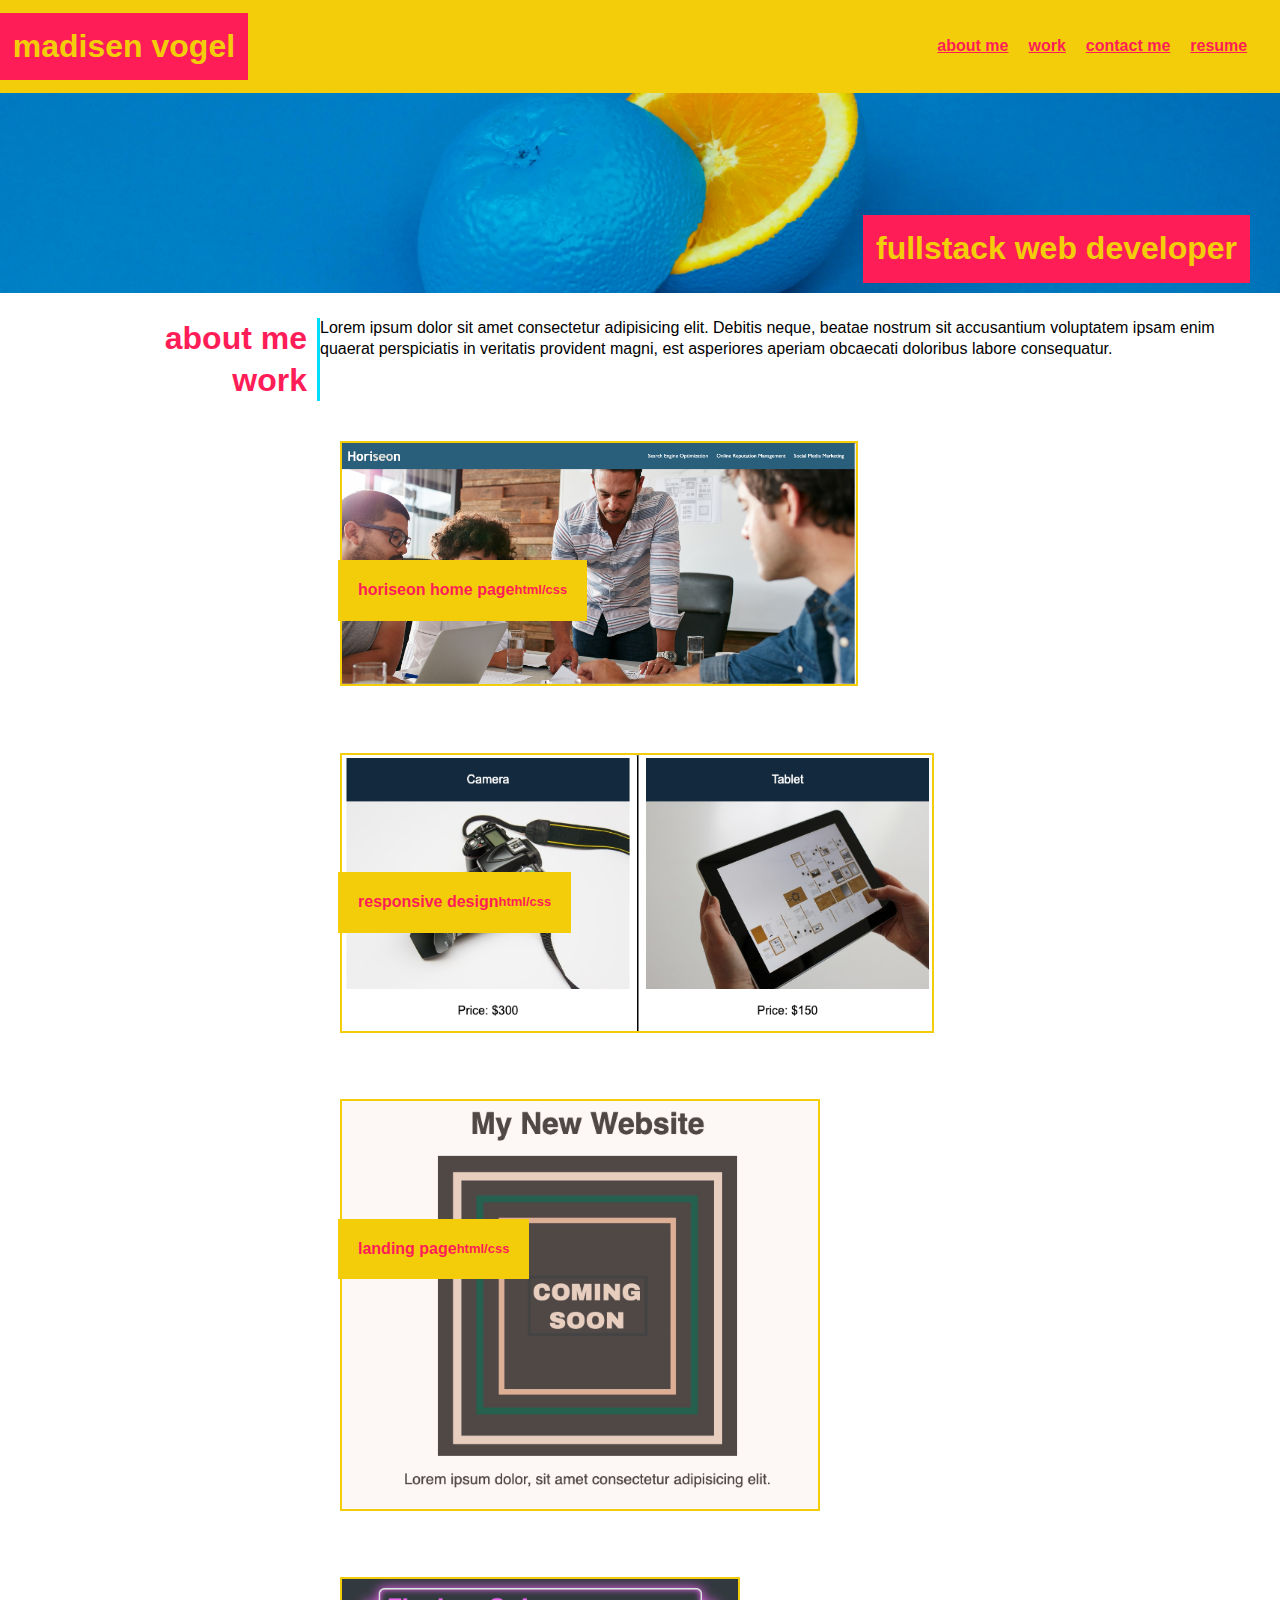
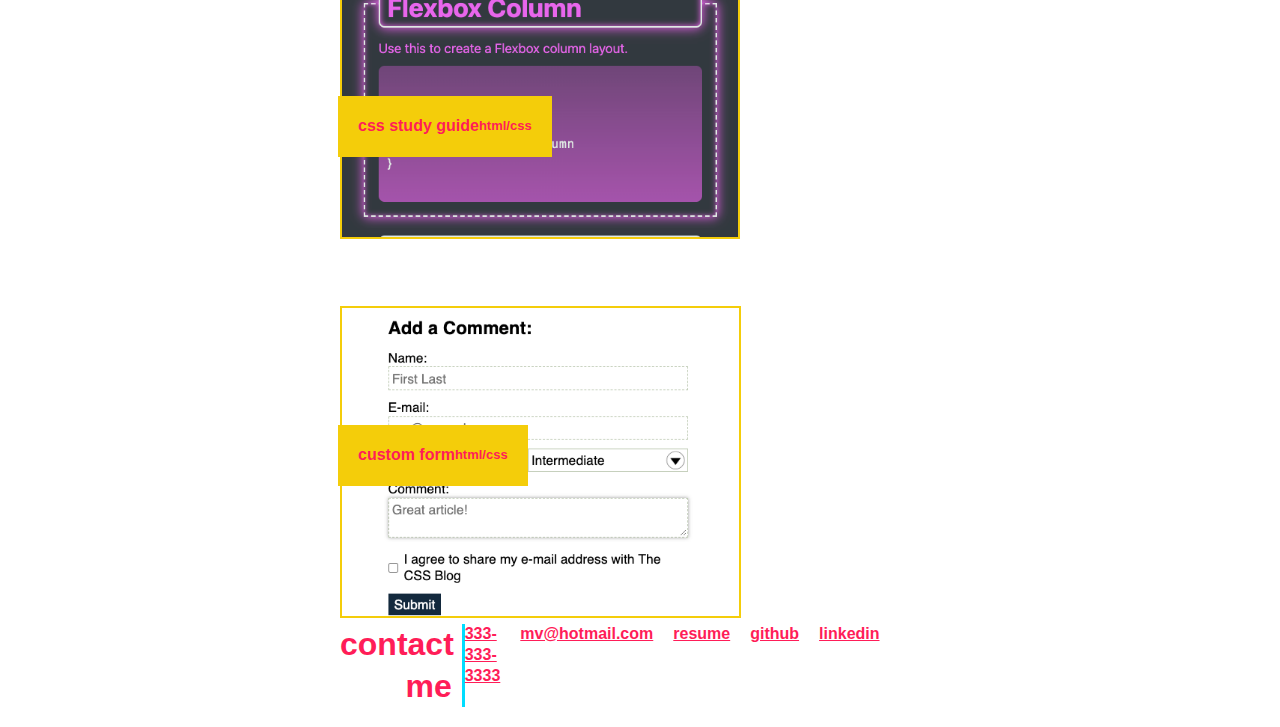
==== index.html @ fd01ebac "initial commit" ====
<!DOCTYPE html>
<html lang="en">
<head>
    <meta charset="UTF-8">
    <meta http-equiv="X-UA-Compatible" content="IE=edge">
    <meta name="viewport" content="width=device-width, initial-scale=1.0">
    <title>Portfolio</title>
    <link rel="stylesheet" href="assets/css/reset.css" />
    <link rel="stylesheet" href="./assets/css/style.css" />
</head>
    
<body>
    
    <header>
        <h1 class="name">madisen vogel</h1>
        <nav>
            <ul>
                <li><a href="#">about me</a></li>
                <li><a href="#">work</a></li>
                <li><a href="#">contact me</a></li>
                <li><a href="#">resume</a></li>
            </ul>
        </nav> 
    </header>

    <figure class="figure">
        <h1>fullstack web developer</h1>
    </figure>

    <main>
        <section>
            <aside>
                <h1>about me</h1>
            </aside>

            <p>Lorem ipsum dolor sit amet consectetur adipisicing elit. Debitis neque, beatae nostrum sit accusantium voluptatem ipsam enim quaerat perspiciatis in veritatis provident magni, est asperiores aperiam obcaecati doloribus labore consequatur.</p>
        </section>

        <section>
            <aside>
                <h1>work</h1>
            </aside>
            <div class="projects">
                <section class="card" id="feature">
                    <header><h2>horiseon home page<br></h2>
                        <br>
                        <h3>html/css</h3>
                    </header>                  
                    <img src="./assets/images/challenge.png" alt="Horiseon home page" />
                </section>

                <section class="card">
                    <header><h2>responsive design</h2>
                    <h3>html/css</h3></header>
                    <img src="./assets/images/activity2.png" alt="camera and tablet" />
                </section>

                <section class="card">
                    <header><h2>landing page</h2>
                    <h3>html/css</h3></header>
                    <img
                    src="./assets/images/project1.png"
                    alt="rolls of toilet paper in a basket"
                    />
                </section>

                <section class="card">
                    <header><h2>css study guide</h2>
                    <h3>html/css</h3></header>
                    <img
                    src="./assets/images/project2.png"
                    alt="4 wooden spoons with different seasonings"
                    />
                </section>

                <section class="card">
                    <header><h2>custom form</h2>
                    <h3>html/css</h3></header>
                    <img
                    src="./assets/images/form.png"
                    alt="4 wooden spoons with different seasonings"
                    />
                </section>

                <footer>
                    <aside>
                        <h1>contact me</h1>
                    </aside>
                    <nav>
                        <ul>
                            <li><a href="#">333-333-3333</a></li>
                            <li><a href="#">mv@hotmail.com</a></li>
                            <li><a href="#">resume</a></li>
                            <li><a href="#">github</a></li>
                            <li><a href="#">linkedin</a></li>
                        </ul>
                    </nav> 
                </footer>

        </section>

    </main>



</body>
</html>
---- assets/css/style.css ----
*{
    font-family:'Gill Sans', 'Gill Sans MT', Calibri, 'Trebuchet MS', sans-serif;
}
body {
    display: flex;
    flex-direction: column;
    line-height: 1.3;
}

header {
    display: flex;
    justify-content: space-between;
    align-items: center; 
    padding: 1%;
    background-color: #f4cd0a;
;
}

h1 {
    font-size: 200%;
}

.name {
    display:block;
    min-width: 200px;
    border: 1px #ff1d58 solid;
    background-color: #ff1d58;
    padding: 12px;
    color: #f4cd0a;
    position: relative;
    left: -13px;
}


nav ul {
    display: flex;
    justify-content: space-between;
    min-width: 300px;
    list-style: none;
}

nav a {
    margin-right: 20px;
    color: #ff1d58;
    font-weight: bold;
    text-decoration: underline;
}

nav a:hover {
    color: #107ee6;
}

.figure {
    height: 200px;
    width: 100%;
    margin-bottom: 25px;
    background-image: url("../images/background.jpg");
    background-size: cover;
    background-position: center;
}

.figure h1 {
    position: absolute;
    right: 30px;
    top: 215px;
    border: 1px #ff1d58 solid;
    background-color: #ff1d58;
    padding: 12px;
    color: #f4cd0a;
    max-width: fit-content;
}

aside {
    color: #ff1d58;
    padding-right: 10px;
    text-align: right;
    width: 25%;
    border-right: 3px solid #00DDFF;
    float: left;
    justify-content: flex-end;
}

section p {
    flex: 1 1 0;
    padding-right: 5%;
    align-items: flex-end;
}

.projects {
    flex: 4;
    padding: 20px;
    display: flex;
    flex-wrap: wrap;

}

#feature{
    width: 75%;
}

/* .card {
    border: 2px #f4cd0a solid;
    padding: 0px;
    flex: 0 0 400px;
    width: 75%;
} */

.card header {
    max-width: fit-content;
    padding: 20px;
    color: #ff1d58;
    position: relative;
    bottom: -180px;
    right: 2px;
    
}

.card header h3 {
    font-size: small;
}

.card img {
    width: 75%;
    border: 2px #f4cd0a solid;
    flex: 0 0 400px;
    display: inline;
}

footer nav ul li{
    float: right;
    justify-content: space-evenly;
}
@media screen and (max-width: 645px) {
    header {
        flex-direction: column;
        justify-content: left;
    }

    main {
    max-width: 1200px;
    }
}
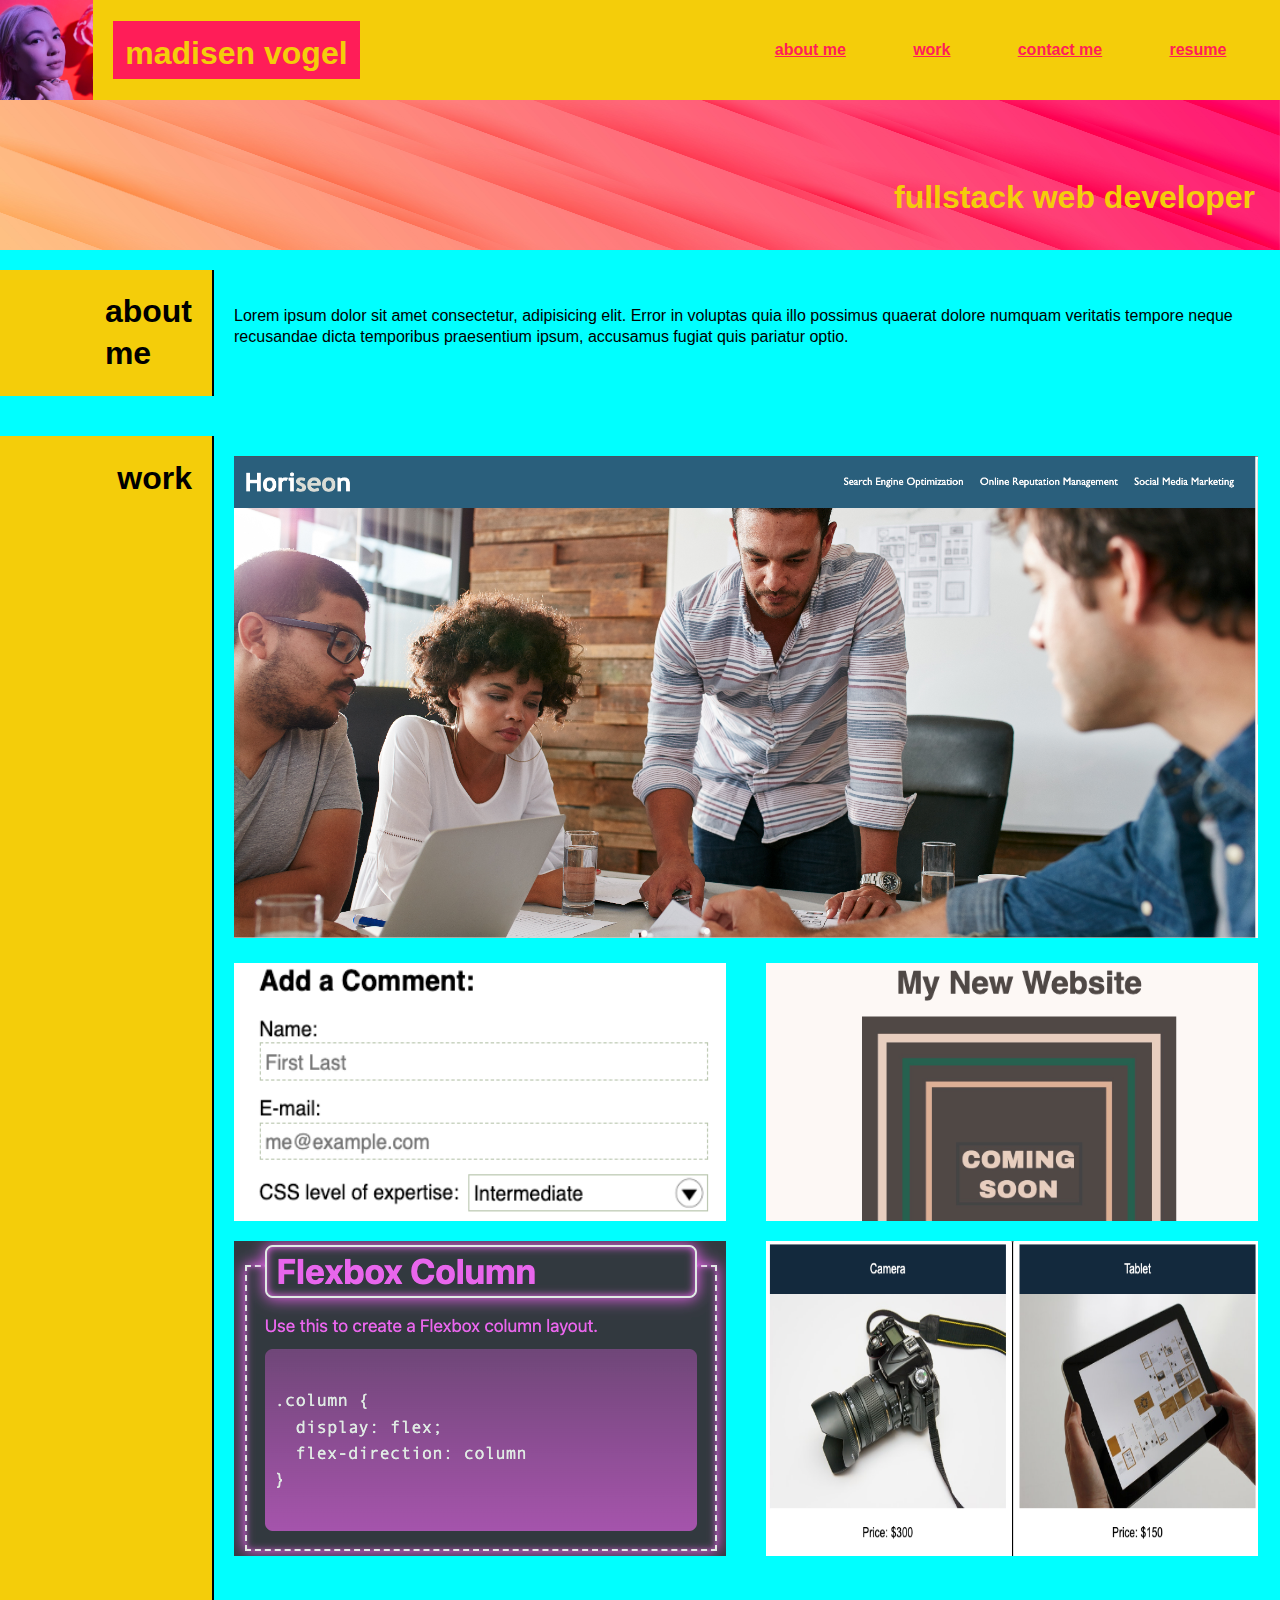
==== commit 4f5b73f0: "debugging" ====
--- a/index.html
+++ b/index.html
@@ -1,107 +1,82 @@
 <!DOCTYPE html>
 <html lang="en">
+
 <head>
     <meta charset="UTF-8">
     <meta http-equiv="X-UA-Compatible" content="IE=edge">
     <meta name="viewport" content="width=device-width, initial-scale=1.0">
     <title>Portfolio</title>
-    <link rel="stylesheet" href="assets/css/reset.css" />
     <link rel="stylesheet" href="./assets/css/style.css" />
 </head>
-    
+
 <body>
-    
-    <header>
-        <h1 class="name">madisen vogel</h1>
-        <nav>
-            <ul>
-                <li><a href="#">about me</a></li>
-                <li><a href="#">work</a></li>
-                <li><a href="#">contact me</a></li>
-                <li><a href="#">resume</a></li>
-            </ul>
-        </nav> 
+
+    <header class="header">
+        <span class="header-title">
+            <img src="./assets/images/me.jpg">
+            <h1>madisen vogel</h1>
+        </span>
+        <nav class="links">
+            <a href="#">about me</a>
+            <a href="#">work</a>
+            <a href="#">contact me</a>
+            <a href="#">resume</a>
+        </nav>
     </header>
 
-    <figure class="figure">
-        <h1>fullstack web developer</h1>
-    </figure>
+    <div class="figure">
+        <img src="assets/images/background.jpg"/>
+        <div class="figure-label">
+            <h1>fullstack web developer</h1>
+        </div>
+    </div>
 
-    <main>
-        <section>
-            <aside>
-                <h1>about me</h1>
-            </aside>
+    <div class="content">
+        <div class="about-me">
+            <div class="side-title">
+                <h1>about <br> me</h1>
+            </div>
+            <div class="section-content">
+                <p>Lorem ipsum dolor sit amet consectetur, adipisicing elit. Error in voluptas quia illo possimus quaerat dolore numquam veritatis tempore neque recusandae dicta temporibus praesentium ipsum, accusamus fugiat quis pariatur optio.</p>
+            </div>
 
-            <p>Lorem ipsum dolor sit amet consectetur adipisicing elit. Debitis neque, beatae nostrum sit accusantium voluptatem ipsam enim quaerat perspiciatis in veritatis provident magni, est asperiores aperiam obcaecati doloribus labore consequatur.</p>
-        </section>
+        </div>
 
-        <section>
-            <aside>
+
+        <div class="about-me">
+            <div class="side-title">
                 <h1>work</h1>
-            </aside>
-            <div class="projects">
-                <section class="card" id="feature">
-                    <header><h2>horiseon home page<br></h2>
-                        <br>
-                        <h3>html/css</h3>
-                    </header>                  
-                    <img src="./assets/images/challenge.png" alt="Horiseon home page" />
-                </section>
+            </div>
+            <div class="section-content">
+                <img class="image-large" src="assets/images/challenge.png"/>
+                <div class="gallery">
 
-                <section class="card">
-                    <header><h2>responsive design</h2>
-                    <h3>html/css</h3></header>
-                    <img src="./assets/images/activity2.png" alt="camera and tablet" />
-                </section>
 
-                <section class="card">
-                    <header><h2>landing page</h2>
-                    <h3>html/css</h3></header>
-                    <img
-                    src="./assets/images/project1.png"
-                    alt="rolls of toilet paper in a basket"
-                    />
-                </section>
+                    <img src="assets/images/form.png"/>
+    
+                    <img  src="assets/images/project1.png"/>
 
-                <section class="card">
-                    <header><h2>css study guide</h2>
-                    <h3>html/css</h3></header>
-                    <img
-                    src="./assets/images/project2.png"
-                    alt="4 wooden spoons with different seasonings"
-                    />
-                </section>
+                    <img src="assets/images/project2.png"/>
 
-                <section class="card">
-                    <header><h2>custom form</h2>
-                    <h3>html/css</h3></header>
-                    <img
-                    src="./assets/images/form.png"
-                    alt="4 wooden spoons with different seasonings"
-                    />
-                </section>
-
-                <footer>
-                    <aside>
-                        <h1>contact me</h1>
-                    </aside>
-                    <nav>
-                        <ul>
-                            <li><a href="#">333-333-3333</a></li>
-                            <li><a href="#">mv@hotmail.com</a></li>
-                            <li><a href="#">resume</a></li>
-                            <li><a href="#">github</a></li>
-                            <li><a href="#">linkedin</a></li>
-                        </ul>
-                    </nav> 
-                </footer>
-
-        </section>
-
-    </main>
+                    <img src="assets/images/activity2.png"/>
+                </div>
 
 
 
+            </div>
+
+
+
+        </div>
+
+        <!-- <div class="about-me">
+            <div class="side-title">
+                <h1>contact <br> me</h1>
+            </div>
+            <div class="about-me-text">
+                <p>Lorem ipsum dolor sit amet consectetur, adipisicing elit. Error in voluptas quia illo possimus quaerat dolore numquam veritatis tempore neque recusandae dicta temporibus praesentium ipsum, accusamus fugiat quis pariatur optio.</p>
+            </div> -->
+
+        </div>
+    </div>
 </body>
-</html>--- a/assets/css/style.css
+++ b/assets/css/style.css
@@ -5,138 +5,149 @@
     display: flex;
     flex-direction: column;
     line-height: 1.3;
+    margin: 0;
 }
 
-header {
-    display: flex;
-    justify-content: space-between;
-    align-items: center; 
-    padding: 1%;
-    background-color: #f4cd0a;
-;
+.header{
+    display:flex;
+    align-items: center;
+    background-color:#f4cd0a;
+    height: 100px;
 }
 
-h1 {
-    font-size: 200%;
+.header h1{
+    background-color:#ff1d58;
+    color:#f4cd0a;
+    padding: 12px;
 }
 
-.name {
-    display:block;
-    min-width: 200px;
-    border: 1px #ff1d58 solid;
-    background-color: #ff1d58;
-    padding: 12px;
-    color: #f4cd0a;
-    position: relative;
-    left: -13px;
+.header img{
+    max-width: 100%;
+    max-height: 100%;
+    margin-right: 20px;
 }
 
-
-nav ul {
+.header-title{
     display: flex;
-    justify-content: space-between;
-    min-width: 300px;
-    list-style: none;
+    width: 100%;
+    height: 100%;
 }
 
-nav a {
+.links{
+    display: flex;
+    height: 100%;
+    width: 70%;
+    justify-content: space-around;
+    align-items: center;
+    margin-left: auto;
     margin-right: 20px;
-    color: #ff1d58;
-    font-weight: bold;
-    text-decoration: underline;
+    font-weight: 700;
 }
 
-nav a:hover {
+.links a{
+    color:#ff1d58;
+}
+
+.links :hover {
     color: #107ee6;
 }
 
-.figure {
-    height: 200px;
-    width: 100%;
-    margin-bottom: 25px;
-    background-image: url("../images/background.jpg");
-    background-size: cover;
-    background-position: center;
-}
+@media screen and (max-width: 725px) {
+    .header {
+        flex-direction: column;
+        height: 100%;
+    }
+    .header-title img{
+        display: flex;
+        flex-direction: row;
+        max-height: 25%;
+        max-width: 25%;
+    }
 
-.figure h1 {
-    position: absolute;
-    right: 30px;
-    top: 215px;
-    border: 1px #ff1d58 solid;
-    background-color: #ff1d58;
-    padding: 12px;
-    color: #f4cd0a;
-    max-width: fit-content;
-}
+    .header-title{
+        display: flex;
+        align-items: center;
+    }
 
-aside {
-    color: #ff1d58;
-    padding-right: 10px;
-    text-align: right;
-    width: 25%;
-    border-right: 3px solid #00DDFF;
-    float: left;
-    justify-content: flex-end;
-}
+    .header-title h1{
+        padding:12px;
+    }
 
-section p {
-    flex: 1 1 0;
-    padding-right: 5%;
-    align-items: flex-end;
-}
+    .links{
+        display: flex;
+        flex-direction: row;
+        background-color: #ff1d58;
+        width:100%;
+    }
 
-.projects {
-    flex: 4;
-    padding: 20px;
-    display: flex;
-    flex-wrap: wrap;
-
-}
-
-#feature{
-    width: 75%;
-}
-
-/* .card {
-    border: 2px #f4cd0a solid;
-    padding: 0px;
-    flex: 0 0 400px;
-    width: 75%;
-} */
-
-.card header {
-    max-width: fit-content;
-    padding: 20px;
-    color: #ff1d58;
-    position: relative;
-    bottom: -180px;
-    right: 2px;
-    
-}
-
-.card header h3 {
-    font-size: small;
-}
-
-.card img {
-    width: 75%;
-    border: 2px #f4cd0a solid;
-    flex: 0 0 400px;
-    display: inline;
-}
-
-footer nav ul li{
-    float: right;
-    justify-content: space-evenly;
-}
-@media screen and (max-width: 645px) {
-    header {
-        flex-direction: column;
-        justify-content: left;
+    .links a{
+        color:#f4cd0a;
     }
 
     main {
     max-width: 1200px;
     }
+}
+
+.figure{
+    display: flex;
+    position: relative;
+    height: 150px;
+    background-color: aqua;
+    margin: 0px;
+}
+
+.figure img{
+    width: 100%;
+    height: 100%;
+    transform: scaleX(-1);
+}
+
+.figure-label{
+    position: absolute;
+    bottom: 10px;
+    right: 25px;
+    color: #f4cd0a;
+}
+
+.content{
+    display: flex;
+    flex-direction: column;
+    width: 100%;
+    background-color: aqua;
+}
+
+.side-title{
+    display: flex;
+    background-color: #f4cd0a;
+    width: 15%;
+    padding-right: 20px;
+    justify-content: flex-end;
+    border-right: 2px black solid;
+}
+
+.about-me{
+    display:flex;
+    margin-block: 20px;
+}
+
+.section-content{
+    padding:20px;
+    width: 80%;
+}
+
+.image-large{
+    width: 100%;
+}
+
+.gallery img{
+    width: 48%;
+    padding-bottom: 20px;
+}
+.gallery{
+    padding-block: 20px;
+    display:flex;
+    flex-wrap:wrap;
+    flex-direction: row;
+    justify-content: space-between;
 }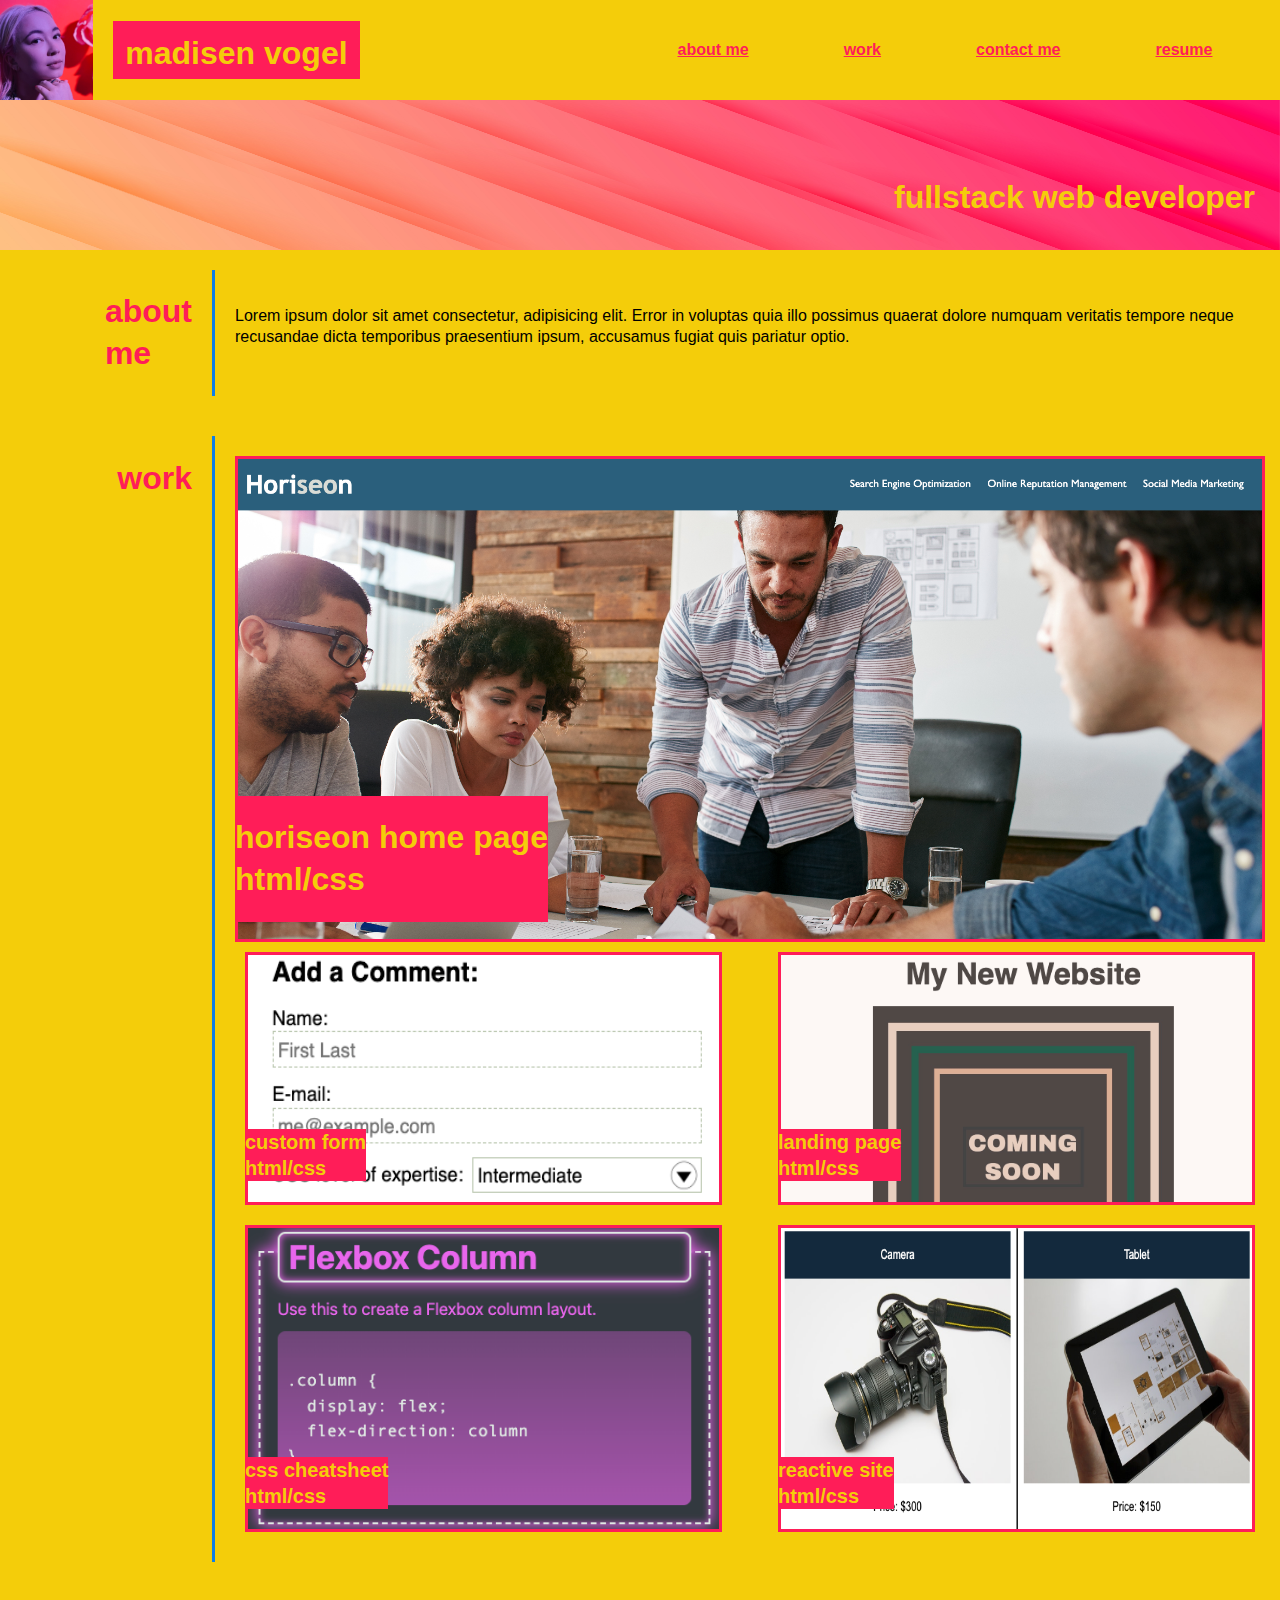
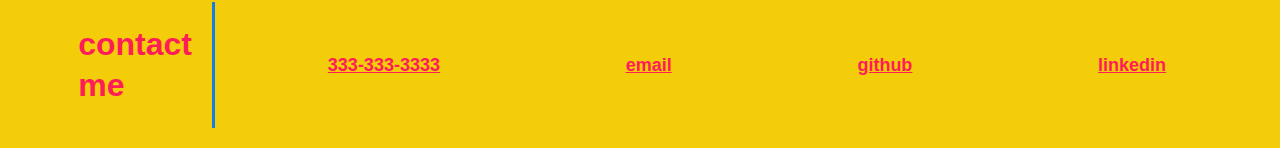
==== commit 8a5eff17: "links fixed" ====
--- a/index.html
+++ b/index.html
@@ -17,10 +17,10 @@
             <h1>madisen vogel</h1>
         </span>
         <nav class="links">
-            <a href="#">about me</a>
-            <a href="#">work</a>
-            <a href="#">contact me</a>
-            <a href="#">resume</a>
+            <a href="#about-me">about me</a>
+            <a href="#work">work</a>
+            <a href="#contact-me">contact me</a>
+            <a href="assets/resume.pdf">resume</a>
         </nav>
     </header>
 
@@ -32,8 +32,8 @@
     </div>
 
     <div class="content">
-        <div class="about-me">
-            <div class="side-title">
+        <div class="section">
+            <div id="about-me" class="side-title">
                 <h1>about <br> me</h1>
             </div>
             <div class="section-content">
@@ -43,39 +43,57 @@
         </div>
 
 
-        <div class="about-me">
-            <div class="side-title">
+        <div class="section">
+            <div id="work" class="side-title">
                 <h1>work</h1>
             </div>
             <div class="section-content">
-                <img class="image-large" src="assets/images/challenge.png"/>
+                <div class="project-1">
+                    <img class="image-large" src="assets/images/challenge.png"/>
+                    <div class="image-large-title">
+                        <h1>horiseon home page <br> html/css</h1>    
+                    </div>
+                </div>
                 <div class="gallery">
-
-
-                    <img src="assets/images/form.png"/>
-    
-                    <img  src="assets/images/project1.png"/>
-
-                    <img src="assets/images/project2.png"/>
-
-                    <img src="assets/images/activity2.png"/>
+                    <div class="gallery-images">
+                        <img class="image-small" src="assets/images/form.png"/>
+                        <div>
+                            <h1 class="image-small-title">custom form <br> html/css</h1>   
+                        </div>
+                    </div>
+                    <div class="gallery-images">
+                        <img class="image-small" src="assets/images/project1.png"/>
+                        <div>
+                            <h1 class="image-small-title">landing page <br> html/css</h1> 
+                        </div>
+                    </div>
+                    <div class="gallery-images">
+                        <img class="image-small" src="assets/images/project2.png"/>
+                        <h1 class="image-small-title">css cheatsheet<br> html/css</h1> 
+                    </div>
+                    <div class="gallery-images">
+                        <img class="image-small" src="assets/images/activity2.png"/>
+                        <h1 class="image-small-title">reactive site <br> html/css</h1> 
+                    </div>
                 </div>
 
 
 
             </div>
-
-
-
         </div>
 
-        <!-- <div class="about-me">
-            <div class="side-title">
+        <div class="section">
+            <div id="contact-me" class="side-title">
                 <h1>contact <br> me</h1>
             </div>
-            <div class="about-me-text">
-                <p>Lorem ipsum dolor sit amet consectetur, adipisicing elit. Error in voluptas quia illo possimus quaerat dolore numquam veritatis tempore neque recusandae dicta temporibus praesentium ipsum, accusamus fugiat quis pariatur optio.</p>
-            </div> -->
+            <div class="section-content">
+                <nav class="contact-links">
+                    <a href="#">333-333-3333</a>
+                    <a href="mailto:example@example.com">email</a>
+                    <a href="https://github.com/madisenvo">github</a>
+                    <a href="https://www.linkedin.com/in/madisen-vogel-63814511a/">linkedin</a>
+                </nav>
+            </div>
 
         </div>
     </div>
--- a/assets/css/style.css
+++ b/assets/css/style.css
@@ -35,8 +35,9 @@
 
 .links{
     display: flex;
-    height: 100%;
-    width: 70%;
+    flex-direction: row;
+    height: 100%;
+    width: 100%;
     justify-content: space-around;
     align-items: center;
     margin-left: auto;
@@ -52,6 +53,145 @@
     color: #107ee6;
 }
 
+
+main {
+    max-width: 1200px;
+}
+
+.figure{
+    display: flex;
+    position: relative;
+    height: 150px;
+    background-color: aqua;
+    margin: 0px;
+}
+
+.figure img{
+    width: 100%;
+    height: 100%;
+    transform: scaleX(-1);
+}
+
+.figure-label{
+    position: absolute;
+    bottom: 10px;
+    right: 25px;
+    color: #f4cd0a;
+}
+
+.content{
+    display: flex;
+    flex-direction: column;
+    width: 100%;
+    background-color: #f4cd0a;
+}
+
+.side-title{
+    display: flex;
+    color:#ff1d58;
+    background-color: #f4cd0a;
+    width: 15%;
+    padding-right: 20px;
+    justify-content: flex-end;
+    border-right: 3px #107ee6 solid;
+}
+
+.section{
+    display:flex;
+    margin-block: 20px;
+}
+
+.section-content{
+    padding:20px;
+    width: 80%;
+}
+
+.project-1{
+    display:flex;
+    position: relative;
+}
+
+.image-large{
+    display: flex;
+    max-width: 100%;
+    border: 3px solid #ff1d58;
+    position: relative;
+}
+
+.image-large-title{
+    position: absolute;
+    bottom: 20px;
+    left:0;
+    color: #f4cd0a;
+    background-color: #ff1d58;
+}
+
+.image-small{
+    width: 100%;
+    position: relative;
+    border: 3px solid #ff1d58;
+
+}
+
+.gallery{
+    position: relative;
+    display:flex;
+    flex-wrap:wrap;
+    flex-direction: row;
+    justify-content: space-between;
+}
+
+.gallery-images{
+    display: flex;
+    position: relative;
+    width: 46%;
+    padding: 10px;
+}
+
+.image-small-title{
+    position: absolute;
+    bottom: 20px;
+    left:10px;
+    font-size: 20px;
+    color: #f4cd0a;
+    background-color: #ff1d58;
+}
+
+.gallery-images:hover, .project-1:hover{
+    padding:0;
+    box-shadow: inset 0px 0px 8px #ed084d , 0 0 15px #ed084d ;
+    cursor: pointer;
+    transform: scale(1.01);
+}
+
+.contact-links{
+    display: flex;
+    flex-direction: row;
+    height: 100%;
+    width: 100%;
+    justify-content: space-around;
+    align-items: center;
+    margin-left: auto;
+    margin-right: 20px;
+    font-weight: 700;
+}
+
+.contact-links a{
+    color:#ff1d58;
+    font-size: large;
+}
+
+.contact-links :hover {
+    color: #107ee6;
+}
+
+
+@media screen and (max-width: 800px) {
+    .gallery-images{
+        width: 100%;
+    }
+}
+
 @media screen and (max-width: 725px) {
     .header {
         flex-direction: column;
@@ -74,80 +214,37 @@
     }
 
     .links{
-        display: flex;
-        flex-direction: row;
         background-color: #ff1d58;
-        width:100%;
-    }
-
-    .links a{
+
+    }
+    .links a {
         color:#f4cd0a;
     }
-
-    main {
-    max-width: 1200px;
-    }
-}
-
-.figure{
-    display: flex;
-    position: relative;
-    height: 150px;
-    background-color: aqua;
-    margin: 0px;
-}
-
-.figure img{
-    width: 100%;
-    height: 100%;
-    transform: scaleX(-1);
-}
-
-.figure-label{
-    position: absolute;
-    bottom: 10px;
-    right: 25px;
-    color: #f4cd0a;
-}
-
-.content{
-    display: flex;
-    flex-direction: column;
-    width: 100%;
-    background-color: aqua;
-}
-
-.side-title{
-    display: flex;
-    background-color: #f4cd0a;
-    width: 15%;
-    padding-right: 20px;
-    justify-content: flex-end;
-    border-right: 2px black solid;
-}
-
-.about-me{
-    display:flex;
-    margin-block: 20px;
-}
-
-.section-content{
-    padding:20px;
-    width: 80%;
-}
-
-.image-large{
-    width: 100%;
-}
-
-.gallery img{
-    width: 48%;
-    padding-bottom: 20px;
-}
-.gallery{
-    padding-block: 20px;
-    display:flex;
-    flex-wrap:wrap;
-    flex-direction: row;
-    justify-content: space-between;
-}+}
+
+@media screen and (max-width: 600px){
+    .side-title{
+        font-size: small;
+    }
+    .image-large-title{
+        font-size: 6px;
+    }
+    .image-small-title{
+        font-size: 12px;
+    }
+}
+
+@media screen and (max-width: 530px){
+    .side-title {
+        font-size: x-small;
+    }
+}
+
+@media screen and (max-width: 375px){
+    .side-title {
+        font-size: xx-small;
+    }
+    .figure-label{
+        color:#ff1d58;
+    }
+}
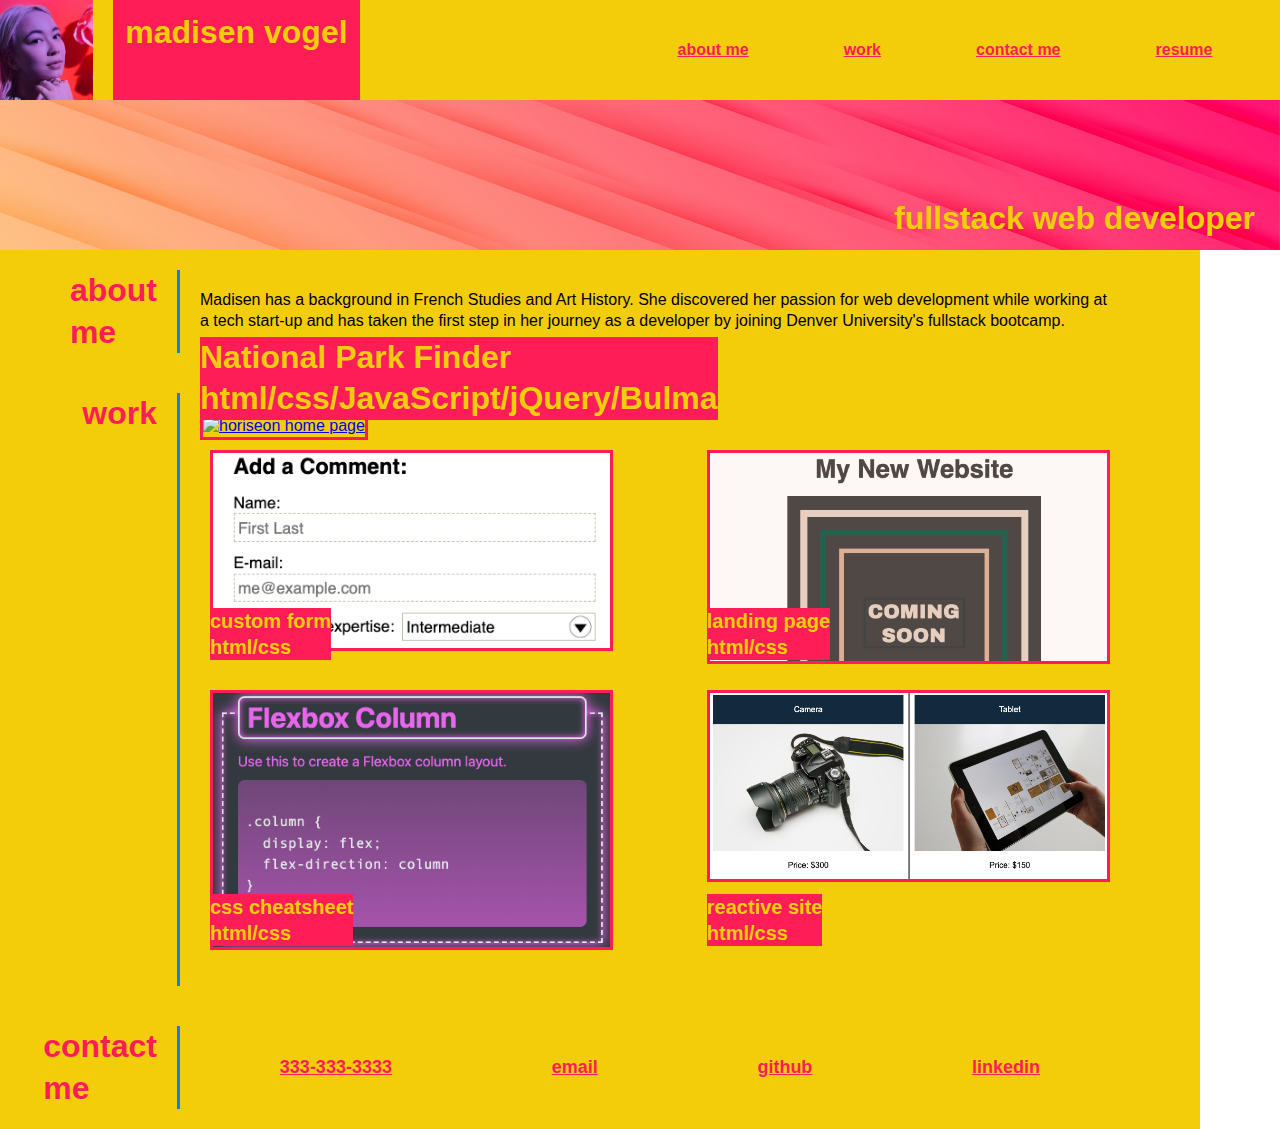
==== commit bd7061aa: "updated project caption" ====
--- a/index.html
+++ b/index.html
@@ -6,14 +6,15 @@
     <meta http-equiv="X-UA-Compatible" content="IE=edge">
     <meta name="viewport" content="width=device-width, initial-scale=1.0">
     <title>Portfolio</title>
+    <link rel="stylesheet" href="./assets/css/reset.css" />
     <link rel="stylesheet" href="./assets/css/style.css" />
 </head>
 
 <body>
-
+<!-- header and nav bar -->
     <header class="header">
         <span class="header-title">
-            <img src="./assets/images/me.jpg">
+            <img src="./assets/images/me.jpg" alt="close-up of woman's face">
             <h1>madisen vogel</h1>
         </span>
         <nav class="links">
@@ -23,66 +24,71 @@
             <a href="assets/resume.pdf">resume</a>
         </nav>
     </header>
-
-    <div class="figure">
-        <img src="assets/images/background.jpg"/>
+<!-- decorative figure below header -->
+    <figure class="figure">
+        <img src="assets/images/background.jpg" alt="yellow to hot pink textured gradient"/>
         <div class="figure-label">
             <h1>fullstack web developer</h1>
         </div>
-    </div>
-
-    <div class="content">
-        <div class="section">
+    </figure>
+<!-- about me section -->
+    <main class="content">
+        <section class="section">
             <div id="about-me" class="side-title">
                 <h1>about <br> me</h1>
             </div>
             <div class="section-content">
-                <p>Lorem ipsum dolor sit amet consectetur, adipisicing elit. Error in voluptas quia illo possimus quaerat dolore numquam veritatis tempore neque recusandae dicta temporibus praesentium ipsum, accusamus fugiat quis pariatur optio.</p>
+                <p>Madisen has a background in French Studies and Art History. She discovered her passion for web development while working at a tech start-up and has taken the first step in her journey as a developer by joining Denver University's fullstack bootcamp.</p>
             </div>
-
-        </div>
-
-
-        <div class="section">
+        </section>
+<!-- work section and images -->
+        <section class="section">
             <div id="work" class="side-title">
                 <h1>work</h1>
             </div>
             <div class="section-content">
                 <div class="project-1">
-                    <img class="image-large" src="assets/images/challenge.png"/>
+                    <a href="https://rarellano5280.github.io/National-Park-Finder/">
+                        <img class="image-large" src="assets/images/park.png" alt="horiseon home page"/>
+                    </a>
                     <div class="image-large-title">
-                        <h1>horiseon home page <br> html/css</h1>    
+                        <h1>National Park Finder <br> html/css/JavaScript/jQuery/Bulma</h1>    
                     </div>
                 </div>
                 <div class="gallery">
                     <div class="gallery-images">
-                        <img class="image-small" src="assets/images/form.png"/>
+                        <a class="anchor" href="https://madisenvo.github.io/activity-20/">
+                            <img class="image-small" src="assets/images/form.png" alt="custom form"/>
+                        </a>
                         <div>
                             <h1 class="image-small-title">custom form <br> html/css</h1>   
                         </div>
                     </div>
                     <div class="gallery-images">
-                        <img class="image-small" src="assets/images/project1.png"/>
+                        <a class="anchor" href="https://madisenvo.github.io/22-Stu_Mini-Project/">
+                            <img class="image-small" src="assets/images/project1.png" alt="basic landing page">
+                        </a>
                         <div>
                             <h1 class="image-small-title">landing page <br> html/css</h1> 
                         </div>
                     </div>
                     <div class="gallery-images">
-                        <img class="image-small" src="assets/images/project2.png"/>
+                        <a class="anchor" href="https://madisenvo.github.io/28/">
+                            <img class="image-small" src="assets/images/project2.png" alt="stylized flexbox"/>
+                        </a>
                         <h1 class="image-small-title">css cheatsheet<br> html/css</h1> 
                     </div>
                     <div class="gallery-images">
-                        <img class="image-small" src="assets/images/activity2.png"/>
+                        <a class="anchor" href="https://madisenvo.github.io/activity-06/">
+                            <img class="image-small" src="assets/images/activity2.png" alt="camera and tablet with prices"/>
+                        </a>
                         <h1 class="image-small-title">reactive site <br> html/css</h1> 
                     </div>
                 </div>
-
-
-
             </div>
-        </div>
-
-        <div class="section">
+        </section>
+<!-- contact me section -->
+        <section class="section">
             <div id="contact-me" class="side-title">
                 <h1>contact <br> me</h1>
             </div>
@@ -94,7 +100,6 @@
                     <a href="https://www.linkedin.com/in/madisen-vogel-63814511a/">linkedin</a>
                 </nav>
             </div>
-
-        </div>
-    </div>
+        </section>
+    </main>
 </body>
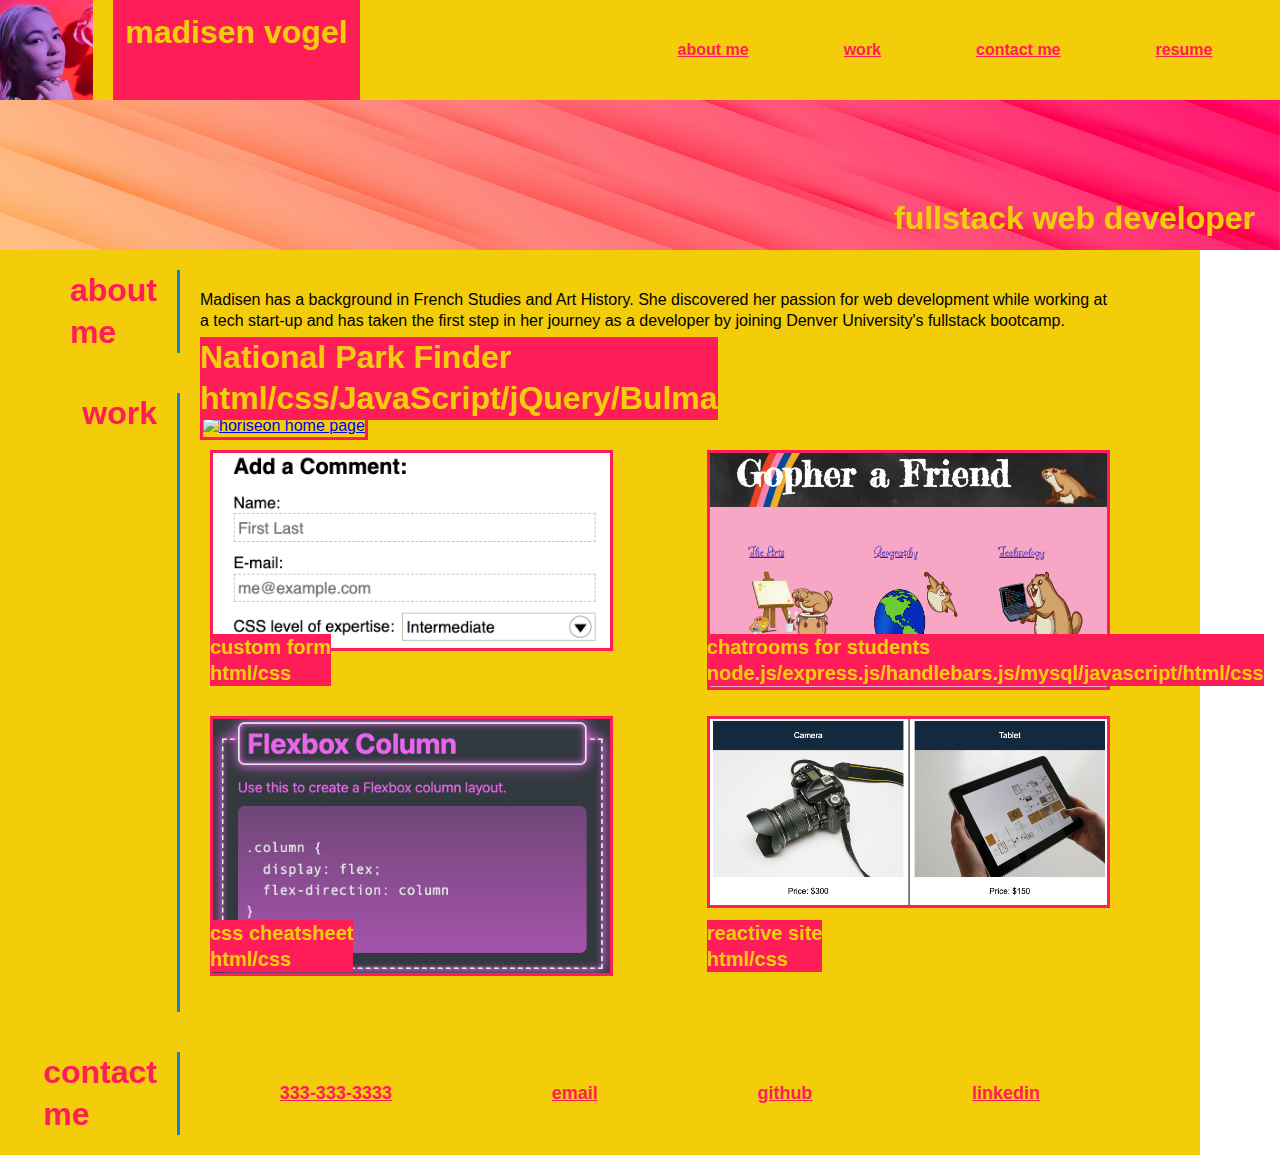
==== commit cb30f6bc: "project 2 added" ====
--- a/index.html
+++ b/index.html
@@ -65,11 +65,11 @@
                         </div>
                     </div>
                     <div class="gallery-images">
-                        <a class="anchor" href="https://madisenvo.github.io/22-Stu_Mini-Project/">
-                            <img class="image-small" src="assets/images/project1.png" alt="basic landing page">
+                        <a class="anchor" href="https://gopher-a-friend.herokuapp.com/profile">
+                            <img class="image-small" src="assets/images/project1.png" alt="chatroom page">
                         </a>
                         <div>
-                            <h1 class="image-small-title">landing page <br> html/css</h1> 
+                            <h1 class="image-small-title">chatrooms for students <br> node.js/express.js/handlebars.js/mysql/javascript/html/css</h1> 
                         </div>
                     </div>
                     <div class="gallery-images">
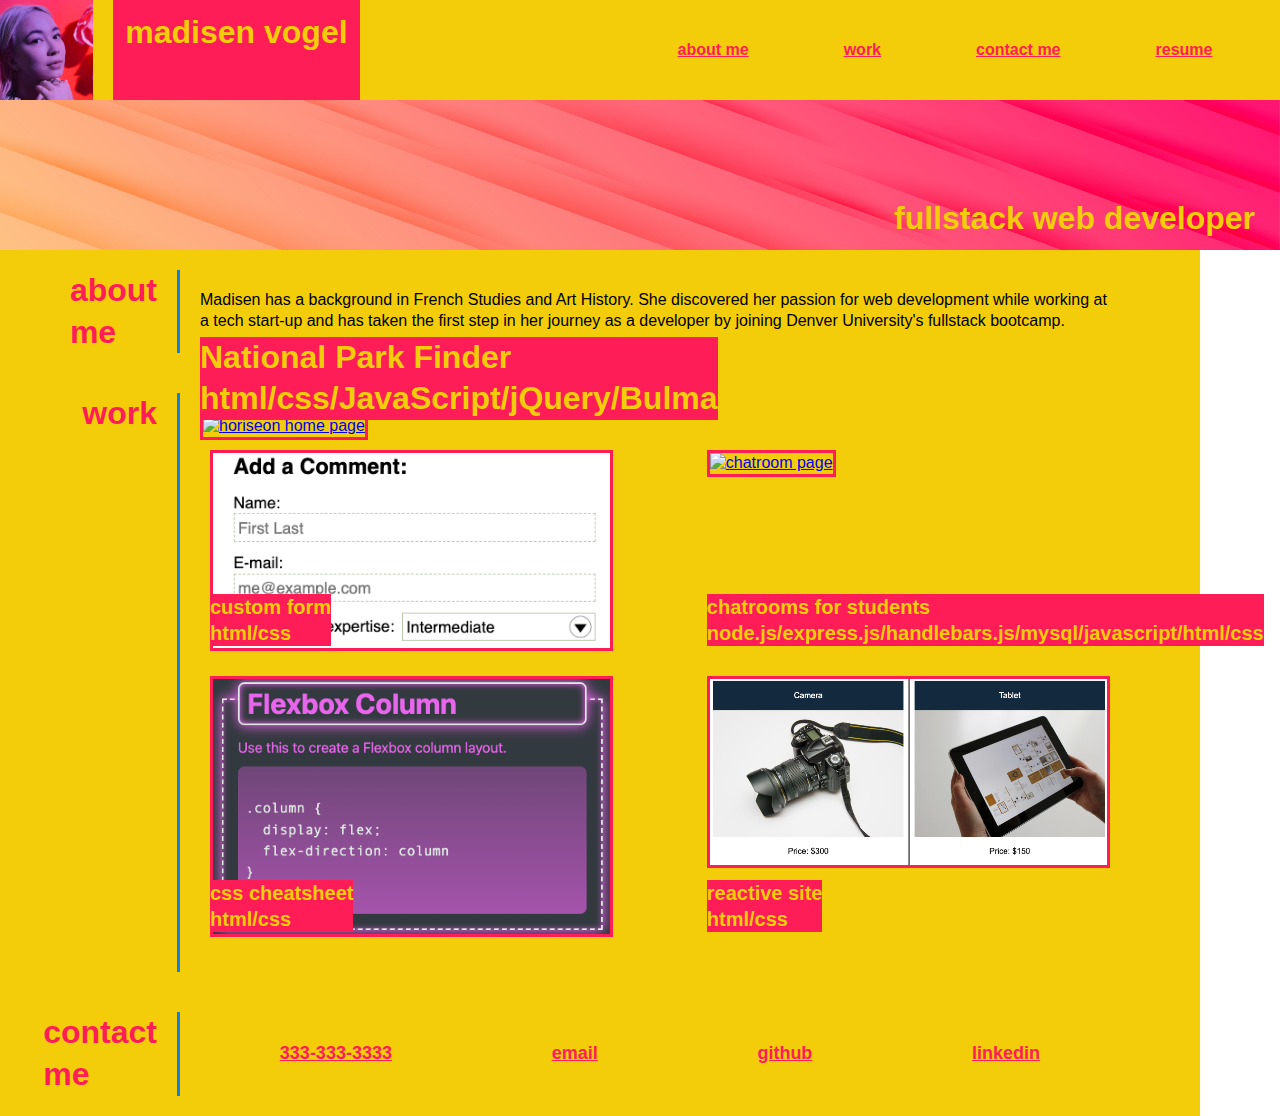
==== commit 86af5ebf: "Update index.html" ====
--- a/index.html
+++ b/index.html
@@ -48,7 +48,7 @@
             </div>
             <div class="section-content">
                 <div class="project-1">
-                    <a href="https://rarellano5280.github.io/National-Park-Finder/">
+                    <a href="https://github.com/madisenvo/National-Park-Finder">
                         <img class="image-large" src="assets/images/park.png" alt="horiseon home page"/>
                     </a>
                     <div class="image-large-title">
@@ -66,7 +66,7 @@
                     </div>
                     <div class="gallery-images">
                         <a class="anchor" href="https://gopher-a-friend.herokuapp.com/profile">
-                            <img class="image-small" src="assets/images/project1.png" alt="chatroom page">
+                            <img class="image-small" src="assets/images/gopher.png" alt="chatroom page">
                         </a>
                         <div>
                             <h1 class="image-small-title">chatrooms for students <br> node.js/express.js/handlebars.js/mysql/javascript/html/css</h1> 
